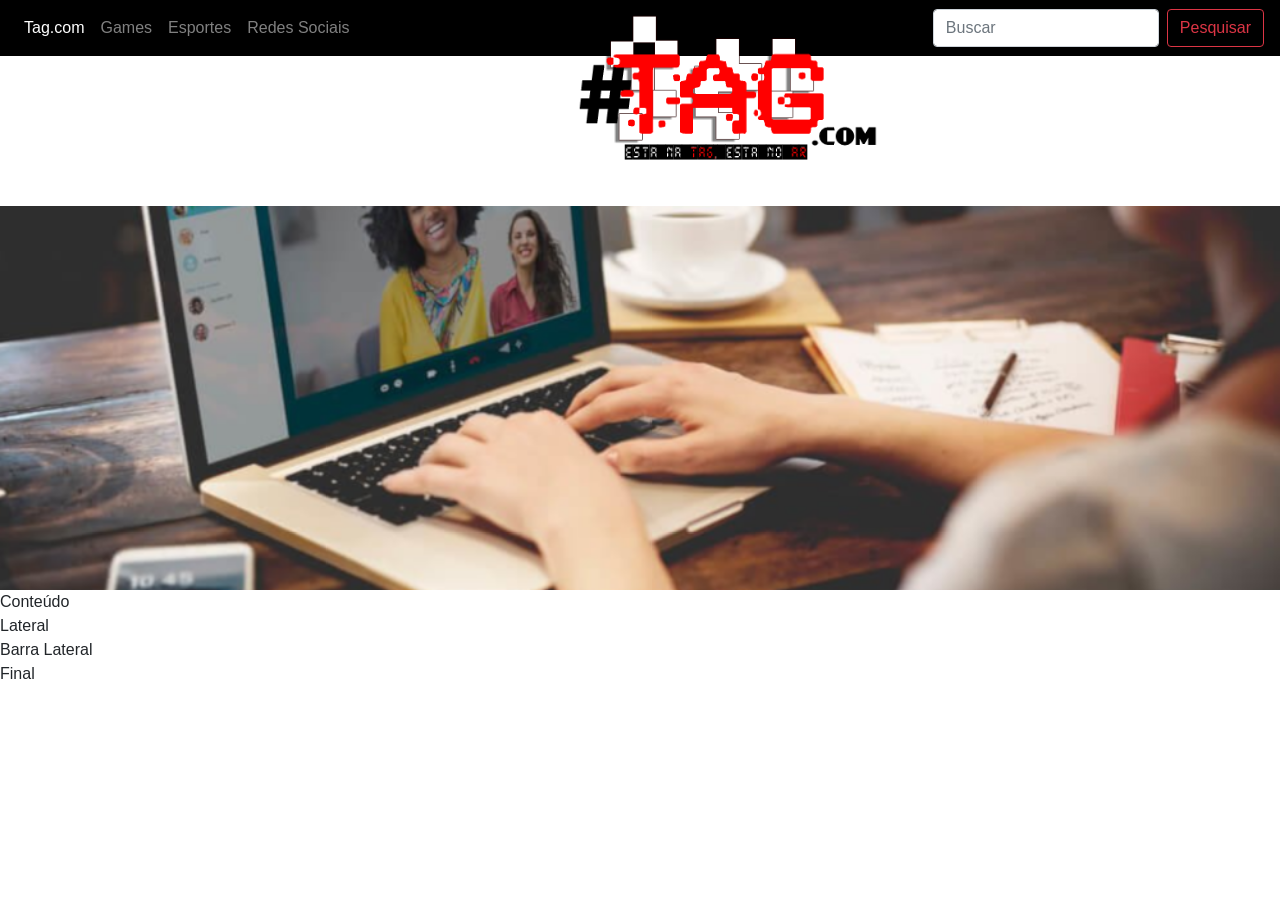
==== index.html @ afef3408 "Add files via upload" ====
<!DOCTYPE html>
<html lang="pt-br">
  <head>
    <!-- Meta tags Obrigatórias -->
    <meta charset="utf-8">
    <meta name="viewport" content="width=device-width, initial-scale=1, shrink-to-fit=no">
    <!-- Bootstrap CSS -->
    <link rel="stylesheet" href="https://stackpath.bootstrapcdn.com/bootstrap/4.1.3/css/bootstrap.min.css" integrity="sha384-MCw98/SFnGE8fJT3GXwEOngsV7Zt27NXFoaoApmYm81iuXoPkFOJwJ8ERdknLPMO" crossorigin="anonymous">
    <link href="css/estilo.css" rel="stylesheet">
    <title>Está na Tag, está no Ar!</title>
  </head>

  <body>
    <nav>
      <!--Logo centralizado e ajustado no topo-->
      <center>
      <div class="container">
        <div class="imgLogo">
        <img src="img/logo/logoaju.png" alt="Tag" width="25%" height="auto">
        </div>
      </div>
      </center>

      <!--Navegador no Topo-->
      <div class="navbar navbar-expand-lg navbar-dark">
          <button class="navbar-toggler" type="button" data-toggle="collapse" data-target="#navbarTogglerDemo01" aria-controls="navbarTogglerDemo01" aria-expanded="false" aria-label="Alterna navegação">
            <span class="navbar-toggler-icon"></span>
          </button>
          <div class="collapse navbar-collapse" id="navbarTogglerDemo01">
            <ul class="navbar-nav mr-auto mt-2 mt-lg-0">
              <li class="nav-item active">
                <a class="nav-link" href="#">Tag.com <span class="sr-only">(Página atual)</span></a>
              </li>
              <li class="nav-item">
                <a class="nav-link" href="#">Games</a>
              </li>
              <li class="nav-item">
                <a class="nav-link" href="#">Esportes</a>
              </li>
              <li class="nav-item">
                <a class="nav-link" href="#">Redes Sociais</a>
              </li>
            </ul>
            <form class="form-inline my-2 my-lg-0">
              <input class="form-control mr-sm-2" type="search" placeholder="Buscar" aria-label="Buscar">
              <button class="btn btn-outline-danger my-2 my-sm-0" type="submit">Pesquisar</button>
            </form>
          </div>
      </div>     
    </nav>
   
    <header>
      <div class="slideAju">
      <div id="carouselExampleSlidesOnly" class="carousel slide" data-ride="carousel">
        <div class="carousel-inner">
          <div class="carousel-item active">
            <img class="d-block w-100" src="img/slide/techajuste.png" alt="Tecnologia Hoje">
          </div>
          <div class="carousel-item">
            <img class="d-block w-100" src="img/slide/techaju.jpg" alt="Avanços Tecnologicos">
          </div>
          <div class="carousel-item">
            <img class="d-block w-100" src="img/slide/eradainfoaju.jpg" alt="Informação">
          </div>
        </div>
      </div>
      </div>
    </header>

    <main>Conteúdo</main>

    <section>Lateral</section>

    <aside>Barra Lateral</aside>

    <footer>Final</footer>









    

    <!-- JavaScript (Opcional) -->
    <!-- jQuery primeiro, depois Popper.js, depois Bootstrap JS -->
    <script src="https://code.jquery.com/jquery-3.3.1.slim.min.js" integrity="sha384-q8i/X+965DzO0rT7abK41JStQIAqVgRVzpbzo5smXKp4YfRvH+8abtTE1Pi6jizo" crossorigin="anonymous"></script>
    <script src="https://cdnjs.cloudflare.com/ajax/libs/popper.js/1.14.3/umd/popper.min.js" integrity="sha384-ZMP7rVo3mIykV+2+9J3UJ46jBk0WLaUAdn689aCwoqbBJiSnjAK/l8WvCWPIPm49" crossorigin="anonymous"></script>
    <script src="https://stackpath.bootstrapcdn.com/bootstrap/4.1.3/js/bootstrap.min.js" integrity="sha384-ChfqqxuZUCnJSK3+MXmPNIyE6ZbWh2IMqE241rYiqJxyMiZ6OW/JmZQ5stwEULTy" crossorigin="anonymous"></script>
  </body>
</html>
---- css/estilo.css ----
/*Arquivo CSS*/

nav {
    background: black;
    width: 100%;
    position: relative;
}

.imgLogo {
    position:absolute;
    top: 1%;
    width: 100%;
}

.slideAju {
    padding-top: 150px; 
    width: 100%; 
    height: 15%;
}
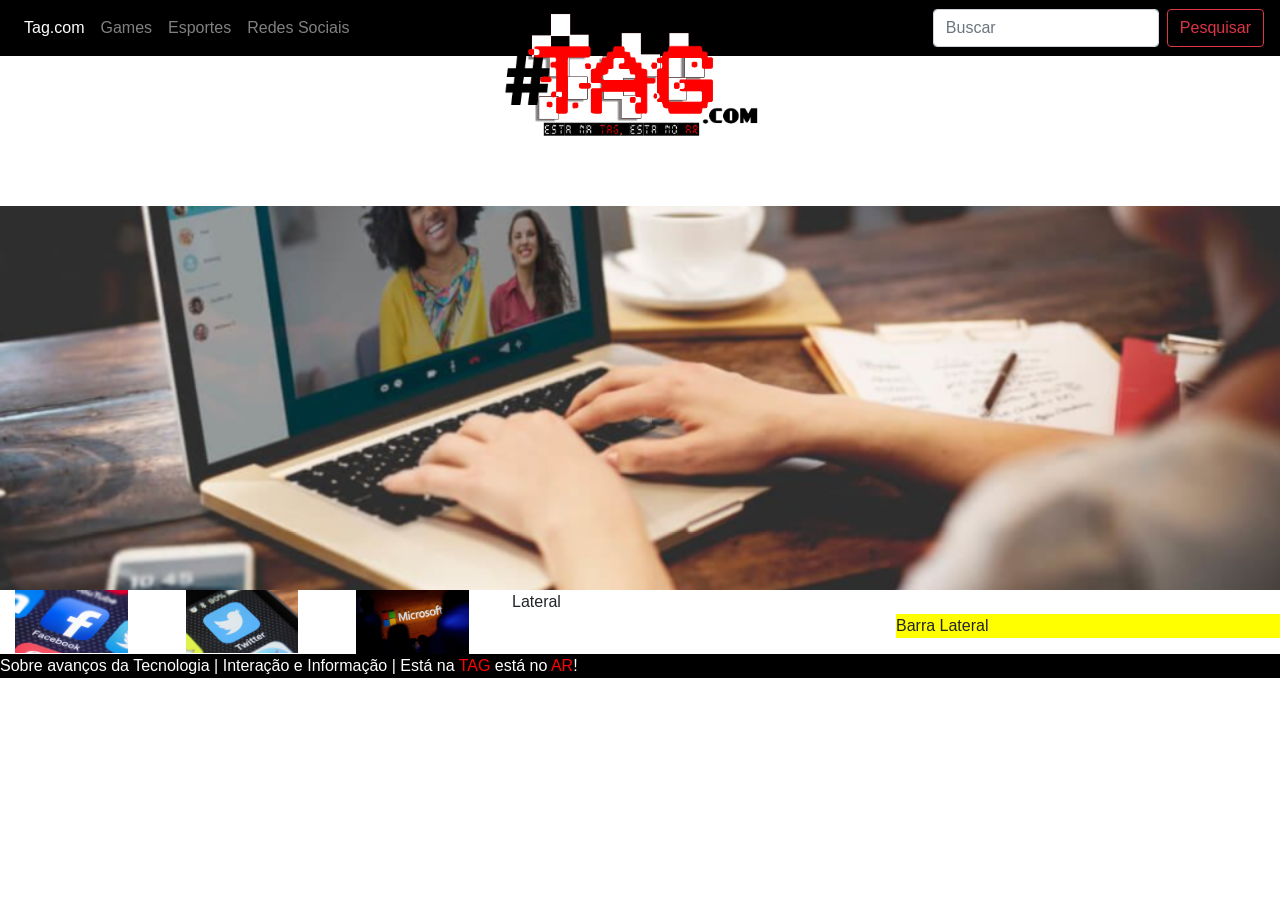
==== commit ca0c2eea: "Add files via upload" ====
--- a/index.html
+++ b/index.html
@@ -67,23 +67,34 @@
       </div>
     </header>
 
-    <main>Conteúdo</main>
+    <main>
+      <div class="container">
+       <div class="row">
+        <div class="col-md-4">
+          <img src="img/grid/facebooknot.jpg" alt="Noticia Facebook" width="80%">
+        </div>
+        <div class="col-md-4">
+          <img src="img/grid/notwitter.jpg" alt="Noticia Twitter" width="80%">
+        </div>
+        <div class="col-md-4">
+          <img src="img/grid/microsoft.jpg" alt="Noticia Microsoft" width="80%">
+        </div>
+       </div>
+      </div>
+
+    </main>
 
     <section>Lateral</section>
 
     <aside>Barra Lateral</aside>
 
-    <footer>Final</footer>
-
-
-
-
-
-
-
-
-
-    
+    <!--Footer com texto com cores da paleta de cor-->
+    <footer>
+      <div style="padding-left: px;">
+      Sobre avanços da Tecnologia | Interação e Informação | Está na 
+      <font color="red">TAG</font> está no <font color="red">AR</font>!
+      </div>
+    </footer>
 
     <!-- JavaScript (Opcional) -->
     <!-- jQuery primeiro, depois Popper.js, depois Bootstrap JS -->
--- a/css/estilo.css
+++ b/css/estilo.css
@@ -6,14 +6,33 @@
     position: relative;
 }
 
+footer {
+    background-color: black;
+    color: white;
+    clear: both;
+}
+
+main {
+    width: 40%;
+    float: left;
+    color: white;
+    background-color: rgb(255, 255, 255);
+}
+
+aside {
+    width: 30%;
+    background-color: yellow;
+    float: right;
+}
+
 .imgLogo {
     position:absolute;
     top: 1%;
-    width: 100%;
+    width: 85%;
 }
 
 .slideAju {
     padding-top: 150px; 
     width: 100%; 
     height: 15%;
-}+}
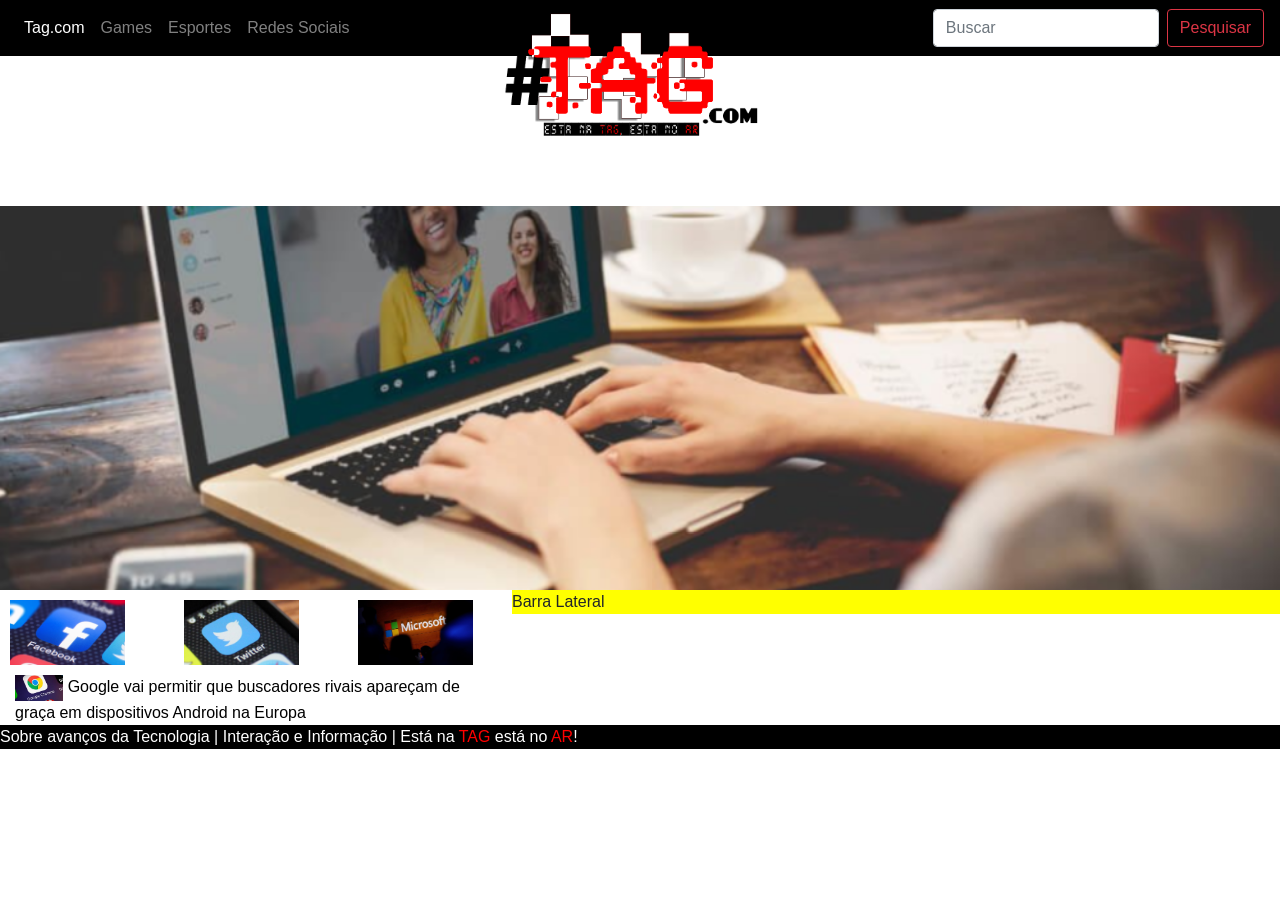
==== commit 2d873e89: "Add files via upload" ====
--- a/index.html
+++ b/index.html
@@ -67,8 +67,10 @@
       </div>
     </header>
 
-    <main>
-      <div class="container">
+    <aside>Barra Lateral</aside>
+
+    <section>
+      <div class="container" style="padding: 2% 2%;">
        <div class="row">
         <div class="col-md-4">
           <img src="img/grid/facebooknot.jpg" alt="Noticia Facebook" width="80%">
@@ -81,12 +83,14 @@
         </div>
        </div>
       </div>
+    </section>
 
+    <main>
+      <div class="container">
+        <img src="img/conteudo/gnoticia.jpg" alt="Google" width="10%"/>
+        Google vai permitir que buscadores rivais apareçam de graça em dispositivos Android na Europa
+      </div>
     </main>
-
-    <section>Lateral</section>
-
-    <aside>Barra Lateral</aside>
 
     <!--Footer com texto com cores da paleta de cor-->
     <footer>
--- a/css/estilo.css
+++ b/css/estilo.css
@@ -12,15 +12,19 @@
     clear: both;
 }
 
+section {
+    width: 40%;
+}
+
 main {
     width: 40%;
     float: left;
-    color: white;
+    color: rgb(0, 0, 0);
     background-color: rgb(255, 255, 255);
 }
 
 aside {
-    width: 30%;
+    width: 60%;
     background-color: yellow;
     float: right;
 }
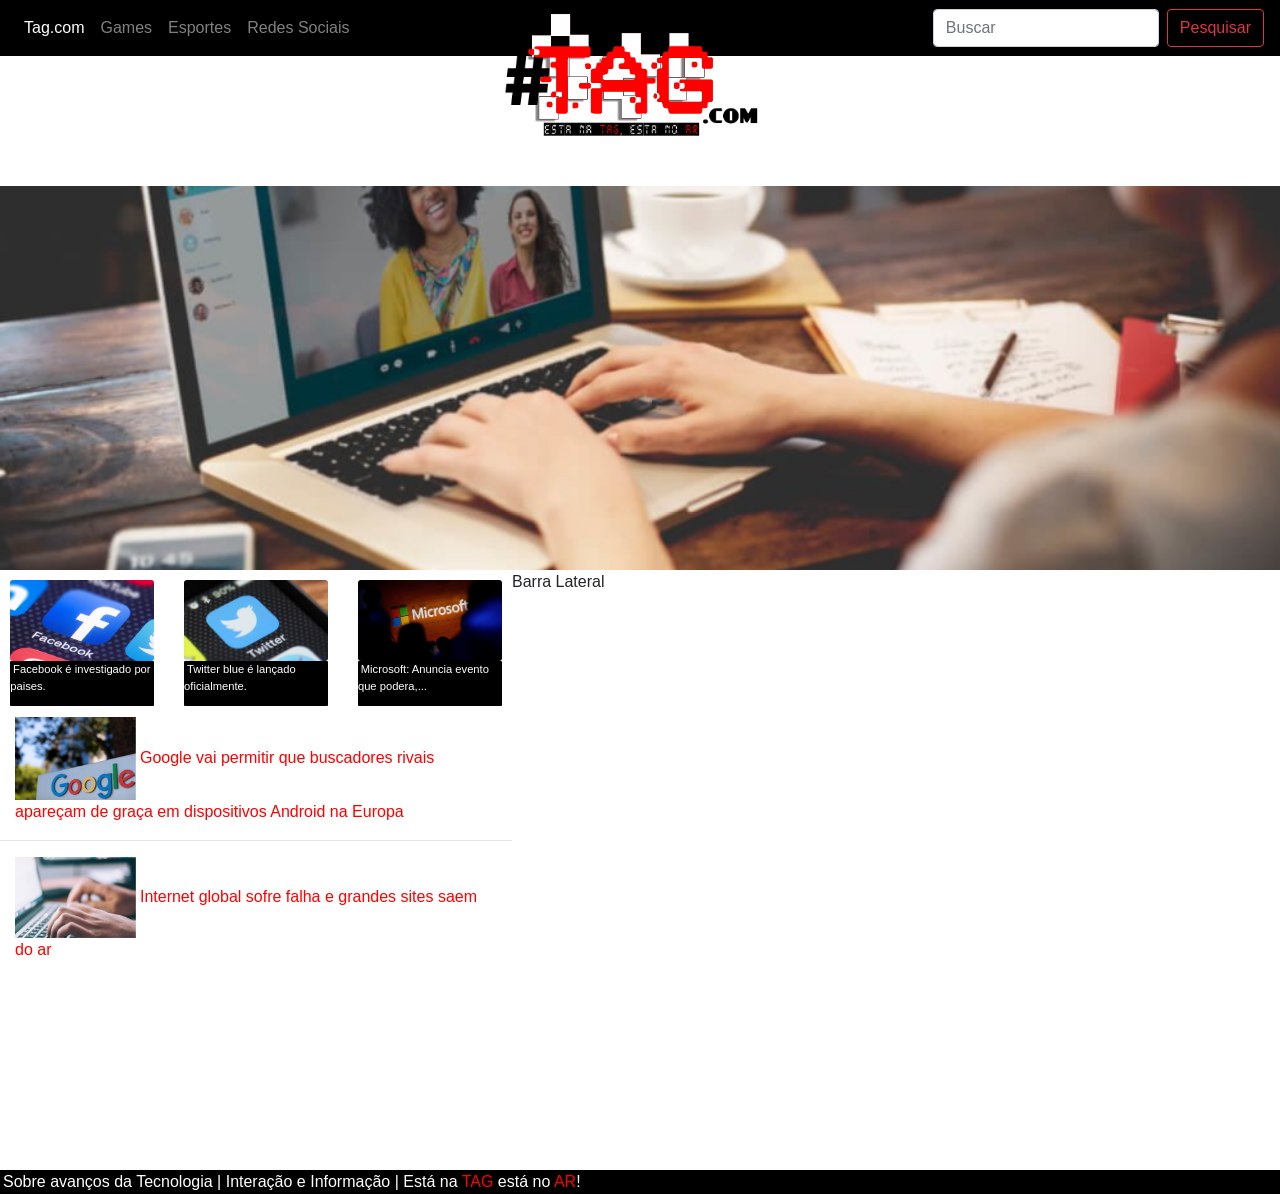
==== commit ccb2e9c1: "Add files via upload" ====
--- a/index.html
+++ b/index.html
@@ -7,6 +7,7 @@
     <!-- Bootstrap CSS -->
     <link rel="stylesheet" href="https://stackpath.bootstrapcdn.com/bootstrap/4.1.3/css/bootstrap.min.css" integrity="sha384-MCw98/SFnGE8fJT3GXwEOngsV7Zt27NXFoaoApmYm81iuXoPkFOJwJ8ERdknLPMO" crossorigin="anonymous">
     <link href="css/estilo.css" rel="stylesheet">
+
     <title>Está na Tag, está no Ar!</title>
   </head>
 
@@ -48,7 +49,8 @@
           </div>
       </div>     
     </nav>
-   
+    
+   <!--Carousel, com Imagens em Destaque-->
     <header>
       <div class="slideAju">
       <div id="carouselExampleSlidesOnly" class="carousel slide" data-ride="carousel">
@@ -69,32 +71,51 @@
 
     <aside>Barra Lateral</aside>
 
+    <!--Grid com 3 colunas, para sistema de noticias em destaque-->
     <section>
       <div class="container" style="padding: 2% 2%;">
        <div class="row">
         <div class="col-md-4">
-          <img src="img/grid/facebooknot.jpg" alt="Noticia Facebook" width="80%">
+          <img class="card-img" src="img/grid/facebooknot.jpg" alt="Facebook Noticia">
+          <div class="textGrid">
+            <a href="#" id="meulink">Facebook é investigado por paises.</a>
+          </div>
         </div>
+
         <div class="col-md-4">
-          <img src="img/grid/notwitter.jpg" alt="Noticia Twitter" width="80%">
+          <img class="card-img" src="img/grid/notwitter.jpg" alt="Twitter Noticia">
+          <div class="textGrid">
+            <a href="#" id="meulink">Twitter blue é lançado oficialmente.</a>
+          </div>
         </div>
+
         <div class="col-md-4">
-          <img src="img/grid/microsoft.jpg" alt="Noticia Microsoft" width="80%">
+          <img class="card-img" src="img/grid/microsoft.jpg" alt="Microsoft Noticia">
+          <div class="textGrid">
+            <a href="#" id="meulink">Microsoft: Anuncia evento que podera,...</a>
+          </div>
         </div>
-       </div>
       </div>
     </section>
-
+    
+    <!--Conteúdo do Site-->
     <main>
       <div class="container">
-        <img src="img/conteudo/gnoticia.jpg" alt="Google" width="10%"/>
+        <img src="img/conteudo/gnoticia.png" alt="Google" width="25%"/>
         Google vai permitir que buscadores rivais apareçam de graça em dispositivos Android na Europa
+      </div>
+
+      <hr>
+
+      <div class="container">
+        <img src="img/conteudo/inoticia.png" alt="Noticia" width="25%"/>
+        Internet global sofre falha e grandes sites saem do ar
       </div>
     </main>
 
     <!--Footer com texto com cores da paleta de cor-->
     <footer>
-      <div style="padding-left: px;">
+      <div style="padding-left: 3px;">
       Sobre avanços da Tecnologia | Interação e Informação | Está na 
       <font color="red">TAG</font> está no <font color="red">AR</font>!
       </div>
--- a/css/estilo.css
+++ b/css/estilo.css
@@ -14,18 +14,20 @@
 
 section {
     width: 40%;
+    color: white;
+    font-size: 0.7em;
 }
 
 main {
     width: 40%;
     float: left;
-    color: rgb(0, 0, 0);
+    color: rgb(255, 0, 0);
     background-color: rgb(255, 255, 255);
 }
 
 aside {
     width: 60%;
-    background-color: yellow;
+    height: 600px;
     float: right;
 }
 
@@ -36,7 +38,17 @@
 }
 
 .slideAju {
-    padding-top: 150px; 
+    padding-top: 130px; 
     width: 100%; 
     height: 15%;
 }
+
+.textGrid {
+    background: black;
+    position: relative;
+    width: 100%;
+    height: 45px;
+    border-radius: 1px;
+}
+
+#meulink { color: rgb(255, 255, 255); padding-left: 2%; }
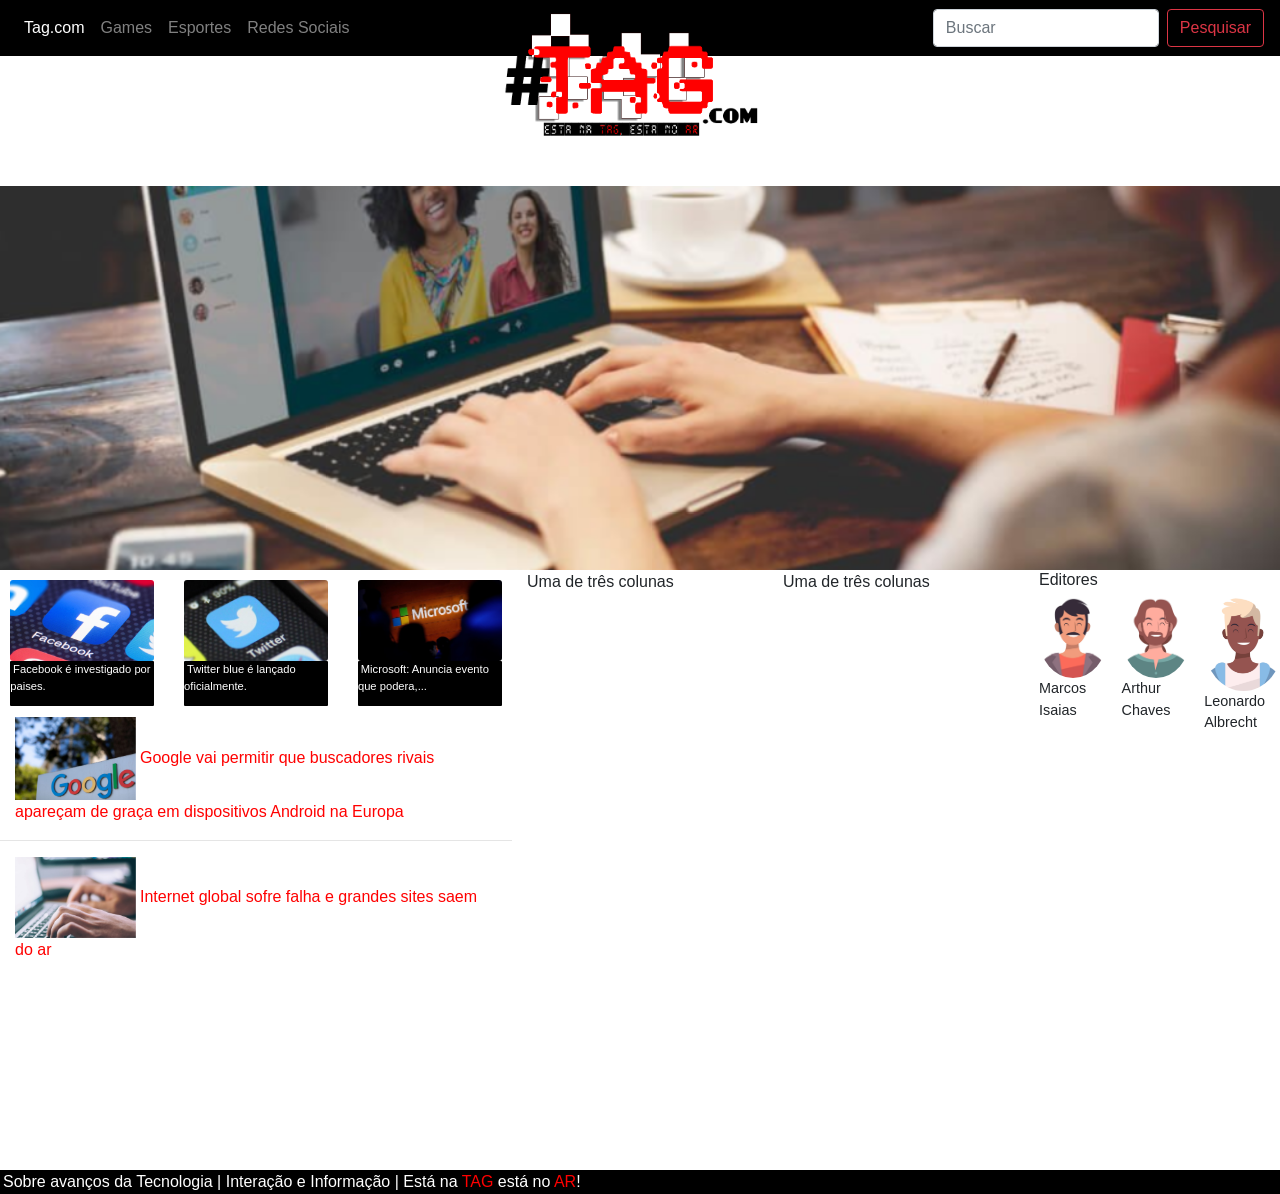
==== commit 2a168735: "Add files via upload" ====
--- a/index.html
+++ b/index.html
@@ -69,7 +69,40 @@
       </div>
     </header>
 
-    <aside>Barra Lateral</aside>
+    <aside>
+      <div class="container">
+        <div class="row">
+          <div class="col-md">
+            Uma de três colunas
+          </div>
+          <div class="col-md">
+            Uma de três colunas
+          </div>
+          <div class="col-md">  
+
+              <h6>Editores</h6>
+
+              <div class="row">
+               <div class="col-sm">
+               <img class="imgEditores" src="img/avatar/av2.png"/>
+               <p style="font-size: 0.9em;">Marcos<br>
+                 Isaias</p>
+              </div>
+
+              <div class="col-sm">
+               <img class="imgEditores" src="img/avatar/av1.png"/>
+               <p style="font-size: 0.9em;">Arthur<br> 
+                 Chaves</p>
+              </div>
+
+              <div class="col-sm">
+               <img class="imgEditores" src="img/avatar/av3.png"/>
+               <p style="font-size: 0.9em;">Leonardo<br> 
+                  Albrecht</p>
+              </div>
+            </div>
+         </div>
+    </aside>
 
     <!--Grid com 3 colunas, para sistema de noticias em destaque-->
     <section>
@@ -102,14 +135,16 @@
     <main>
       <div class="container">
         <img src="img/conteudo/gnoticia.png" alt="Google" width="25%"/>
-        Google vai permitir que buscadores rivais apareçam de graça em dispositivos Android na Europa
+        <a href="#" id="linkRed">Google vai permitir que buscadores rivais 
+          apareçam de graça em dispositivos Android na Europa</a>
       </div>
 
       <hr>
 
       <div class="container">
         <img src="img/conteudo/inoticia.png" alt="Noticia" width="25%"/>
-        Internet global sofre falha e grandes sites saem do ar
+        <a href="#" id="linkRed">Internet global sofre falha e grandes 
+          sites saem do ar</a>
       </div>
     </main>
 
--- a/css/estilo.css
+++ b/css/estilo.css
@@ -51,4 +51,15 @@
     border-radius: 1px;
 }
 
+.imgEditores {
+    border-radius: 50%;
+    width: 130%;
+}
+
+.fontSize {
+    font-size: 1em;
+}
+
 #meulink { color: rgb(255, 255, 255); padding-left: 2%; }
+
+#linkRed { color: rgb(255, 0, 0);}
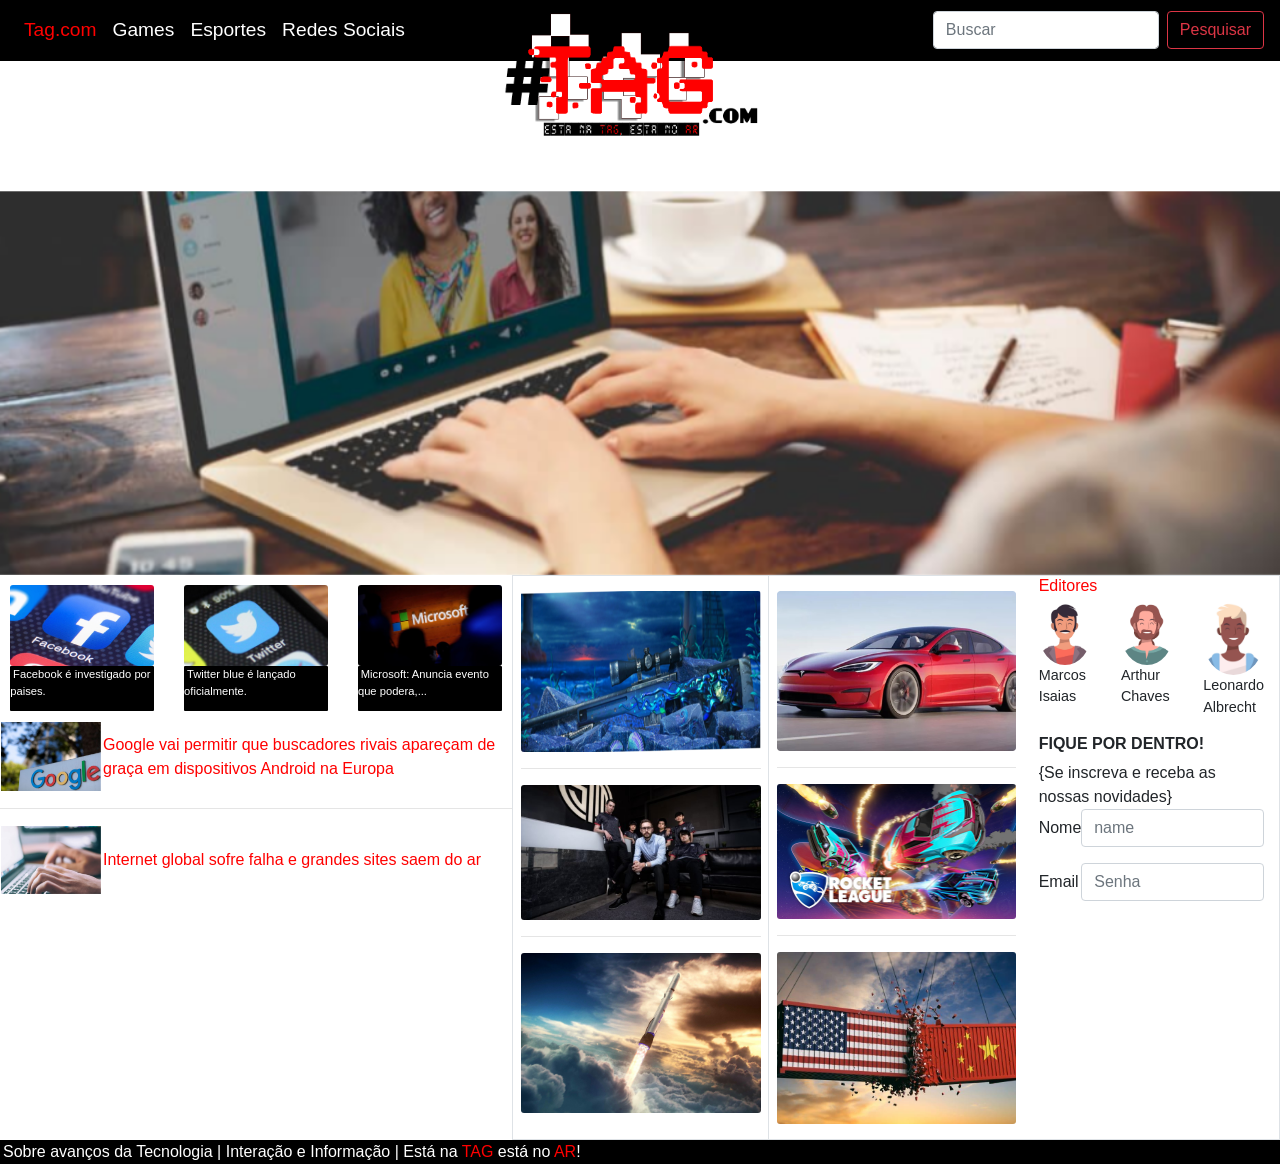
==== commit 67720e35: "Add files via upload" ====
--- a/index.html
+++ b/index.html
@@ -7,6 +7,9 @@
     <!-- Bootstrap CSS -->
     <link rel="stylesheet" href="https://stackpath.bootstrapcdn.com/bootstrap/4.1.3/css/bootstrap.min.css" integrity="sha384-MCw98/SFnGE8fJT3GXwEOngsV7Zt27NXFoaoApmYm81iuXoPkFOJwJ8ERdknLPMO" crossorigin="anonymous">
     <link href="css/estilo.css" rel="stylesheet">
+    <link rel="icon" type="image/png" sizes="16x16"  href="img/favico/favicon.ico">
+    <meta name="msapplication-TileColor" content="#ffffff">
+    <meta name="theme-color" content="#ffffff">
 
     <title>Está na Tag, está no Ar!</title>
   </head>
@@ -23,23 +26,23 @@
       </center>
 
       <!--Navegador no Topo-->
-      <div class="navbar navbar-expand-lg navbar-dark">
+      <div class="navbar navbar-expand-lg navbar-dark" style="font-size: 1.2em;">
           <button class="navbar-toggler" type="button" data-toggle="collapse" data-target="#navbarTogglerDemo01" aria-controls="navbarTogglerDemo01" aria-expanded="false" aria-label="Alterna navegação">
             <span class="navbar-toggler-icon"></span>
           </button>
           <div class="collapse navbar-collapse" id="navbarTogglerDemo01">
             <ul class="navbar-nav mr-auto mt-2 mt-lg-0">
               <li class="nav-item active">
-                <a class="nav-link" href="#">Tag.com <span class="sr-only">(Página atual)</span></a>
+                <a class="nav-link" href="#" style="color: red;">Tag.com <span class="sr-only">(Página atual)</span></a>
               </li>
               <li class="nav-item">
-                <a class="nav-link" href="#">Games</a>
+                <a class="nav-link" href="#" style="color: white;">Games</a>
               </li>
               <li class="nav-item">
-                <a class="nav-link" href="#">Esportes</a>
+                <a class="nav-link" href="#" style="color: white;">Esportes</a>
               </li>
               <li class="nav-item">
-                <a class="nav-link" href="#">Redes Sociais</a>
+                <a class="nav-link" href="#" style="color: white;">Redes Sociais</a>
               </li>
             </ul>
             <form class="form-inline my-2 my-lg-0">
@@ -70,18 +73,27 @@
     </header>
 
     <aside>
-      <div class="container">
-        <div class="row">
-          <div class="col-md">
-            Uma de três colunas
-          </div>
-          <div class="col-md">
-            Uma de três colunas
-          </div>
-          <div class="col-md">  
-
-              <h6>Editores</h6>
-
+      <div class="row border" style="margin: 0%;">
+        <div class="col-md-4" style="padding: 2% 1%;">
+            <img class="card-img" src="img/noticias/awp.png"/>
+            <hr>
+            <img class="card-img" src="img/noticias/lolline.jpg"/>
+            <hr>
+            <img class="card-img" src="img/noticias/future.jpg"/>
+        </div>
+
+        <!--2 Coluna com Imagens em card de noticias-->
+        <div class="col-md-4 border-left" style="padding: 2% 1%;">
+            <img class="card-img" src="img/noticias/tesla.png"/>
+            <hr>
+            <img class="card-img" src="img/noticias/rocketleague.jpg"/>
+            <hr>
+            <img class="card-img" src="img/noticias/eua.jfif"/>
+        </div>
+
+        <!--3 Coluna com Informções do Editores e Formulario-->
+        <div class="col-md-4">
+              <h6 style="color: red;">Editores</h6>
               <div class="row">
                <div class="col-sm">
                <img class="imgEditores" src="img/avatar/av2.png"/>
@@ -101,12 +113,34 @@
                   Albrecht</p>
               </div>
             </div>
-         </div>
+
+            <h6>
+              <strong>FIQUE POR DENTRO!</strong>
+              </h6>
+            {Se inscreva e receba as nossas novidades}
+
+            <form>
+              <div class="form-group row">
+                <label for="inputName" class="col-sm-2 col-form-label">Nome</label>
+                <div class="col-sm-10">
+                  <input type="email" class="form-control" id="inputName" placeholder="name">
+                </div>
+              </div>
+              <div class="form-group row">
+                <label for="inputEmail" class="col-sm-2 col-form-label">Email</label>
+                <div class="col-sm-10">
+                  <input type="email" class="form-control" id="inputEmail" placeholder="Senha">
+                </div>
+              </div>
+
+
+        </div>
+      </div>
     </aside>
 
     <!--Grid com 3 colunas, para sistema de noticias em destaque-->
     <section>
-      <div class="container" style="padding: 2% 2%;">
+      <div style="padding: 2% 2%;">
        <div class="row">
         <div class="col-md-4">
           <img class="card-img" src="img/grid/facebooknot.jpg" alt="Facebook Noticia">
@@ -133,19 +167,30 @@
     
     <!--Conteúdo do Site-->
     <main>
-      <div class="container">
-        <img src="img/conteudo/gnoticia.png" alt="Google" width="25%"/>
-        <a href="#" id="linkRed">Google vai permitir que buscadores rivais 
-          apareçam de graça em dispositivos Android na Europa</a>
-      </div>
-
-      <hr>
-
-      <div class="container">
-        <img src="img/conteudo/inoticia.png" alt="Noticia" width="25%"/>
-        <a href="#" id="linkRed">Internet global sofre falha e grandes 
-          sites saem do ar</a>
-      </div>
+        <table>
+          <tr>
+            <td><img  width="100" src="img/conteudo/gnoticia.png"/></td>
+  
+            <td>
+              <a href="#" id="linkRed">Google vai permitir que buscadores rivais 
+              apareçam de graça em dispositivos Android na Europa</a>
+            </td> 
+          </tr>
+  
+        </table>
+  
+        <hr>
+  
+        <table>
+          <tr>
+            <td><img  width="100" src="img/conteudo/inoticia.png"/></td>
+  
+            <td> 
+              <a href="#" id="linkRed">Internet global sofre falha e grandes 
+              sites saem do ar</a>
+            </td> 
+          </tr>
+        </table>
     </main>
 
     <!--Footer com texto com cores da paleta de cor-->
--- a/css/estilo.css
+++ b/css/estilo.css
@@ -27,7 +27,6 @@
 
 aside {
     width: 60%;
-    height: 600px;
     float: right;
 }
 
@@ -53,11 +52,7 @@
 
 .imgEditores {
     border-radius: 50%;
-    width: 130%;
-}
-
-.fontSize {
-    font-size: 1em;
+    width: 100%;
 }
 
 #meulink { color: rgb(255, 255, 255); padding-left: 2%; }
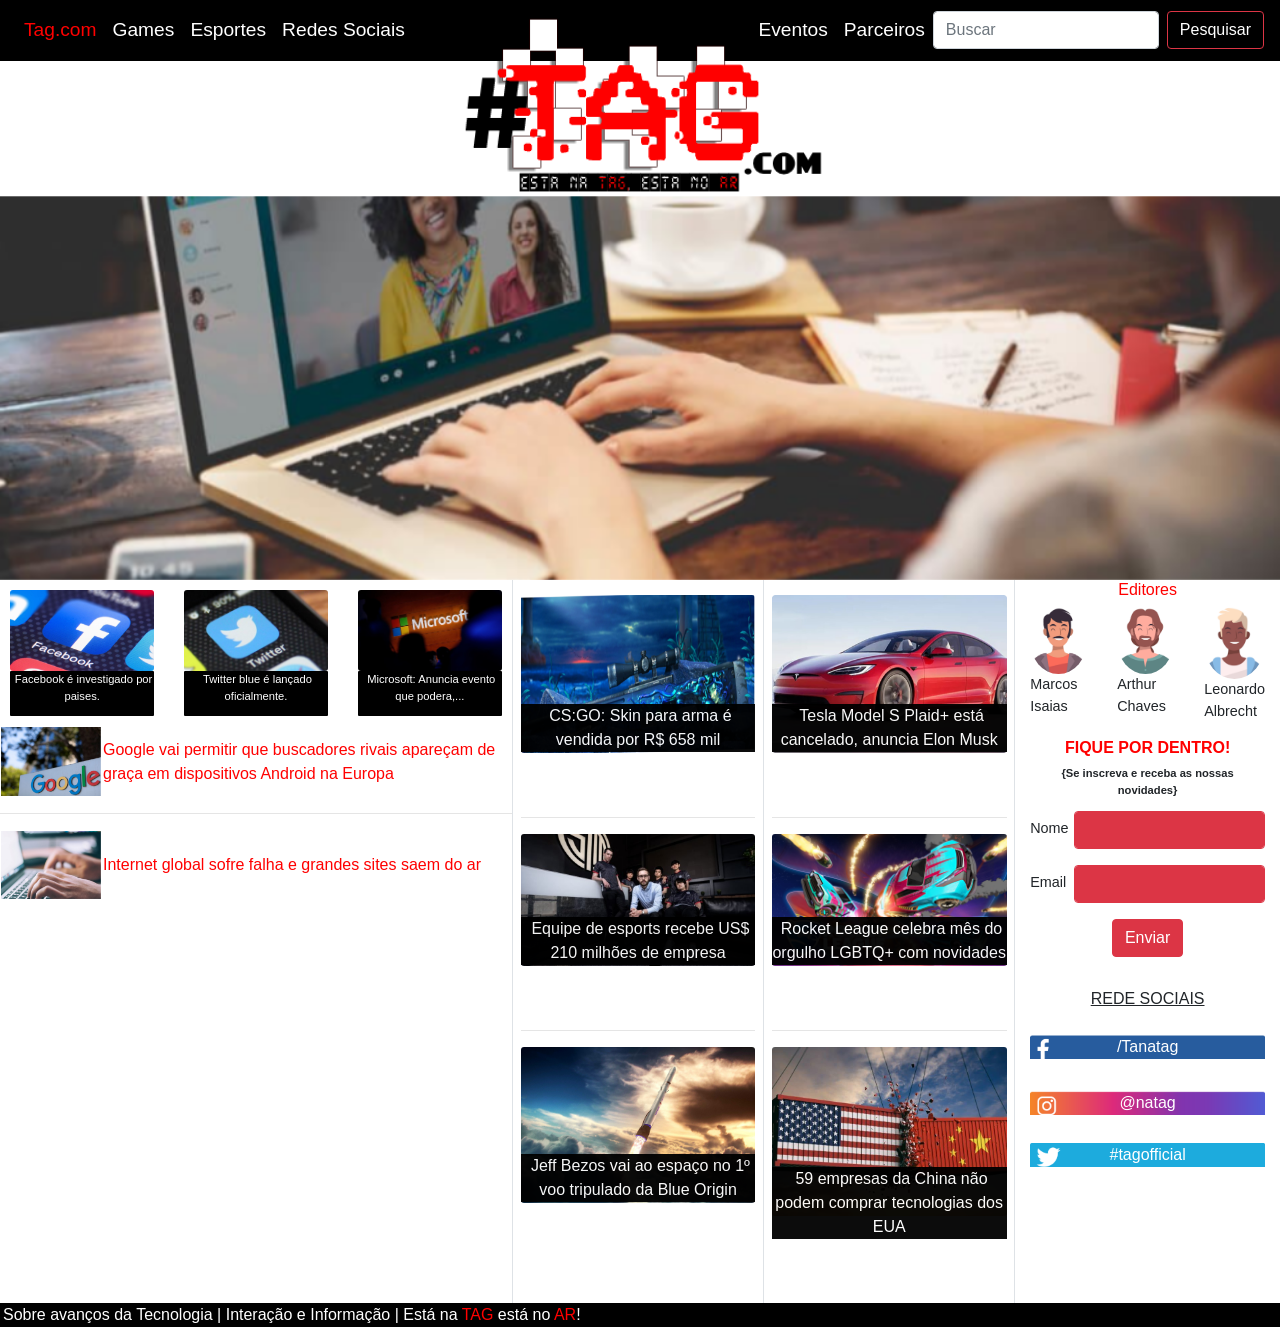
==== commit 6c5b5418: "Add files via upload" ====
--- a/index.html
+++ b/index.html
@@ -1,28 +1,24 @@
 <!DOCTYPE html>
 <html lang="pt-br">
   <head>
-    <!-- Meta tags Obrigatórias -->
     <meta charset="utf-8">
     <meta name="viewport" content="width=device-width, initial-scale=1, shrink-to-fit=no">
-    <!-- Bootstrap CSS -->
     <link rel="stylesheet" href="https://stackpath.bootstrapcdn.com/bootstrap/4.1.3/css/bootstrap.min.css" integrity="sha384-MCw98/SFnGE8fJT3GXwEOngsV7Zt27NXFoaoApmYm81iuXoPkFOJwJ8ERdknLPMO" crossorigin="anonymous">
     <link href="css/estilo.css" rel="stylesheet">
-    <link rel="icon" type="image/png" sizes="16x16"  href="img/favico/favicon.ico">
-    <meta name="msapplication-TileColor" content="#ffffff">
-    <meta name="theme-color" content="#ffffff">
-
-    <title>Está na Tag, está no Ar!</title>
+    <link href="css/bootstrap.css" rel="stylesheet">
+    <link rel="shortcut icon" href="img/favico/favicon.ico">
+    <title>Tag.com - "Está na Tag, está no Ar!"</title>
   </head>
 
   <body>
     <nav>
       <!--Logo centralizado e ajustado no topo-->
       <center>
-      <div class="container">
-        <div class="imgLogo">
-        <img src="img/logo/logoaju.png" alt="Tag" width="25%" height="auto">
-        </div>
-      </div>
+        <div class="container">
+          <div class="imgLogo">
+          <img src="img/logo/logoaju.png" width="30%" alt="Tag.com Logo">
+          </div>
+        </div>
       </center>
 
       <!--Navegador no Topo-->
@@ -33,7 +29,7 @@
           <div class="collapse navbar-collapse" id="navbarTogglerDemo01">
             <ul class="navbar-nav mr-auto mt-2 mt-lg-0">
               <li class="nav-item active">
-                <a class="nav-link" href="#" style="color: red;">Tag.com <span class="sr-only">(Página atual)</span></a>
+                <a class="nav-link active" href="./index.html" style="color: red;">Tag.com <span class="sr-only">(Página atual)</span></a>
               </li>
               <li class="nav-item">
                 <a class="nav-link" href="#" style="color: white;">Games</a>
@@ -46,6 +42,14 @@
               </li>
             </ul>
             <form class="form-inline my-2 my-lg-0">
+              <ul class="navbar-nav mr-auto mt-2 mt-lg-0">
+                <li class="nav-item">
+                  <a class="nav-link" href="#" style="color: white;">Eventos</a>
+                </li>
+                <li class="nav-item">
+                  <a class="nav-link" href="#" style="color: white; ">Parceiros</a>
+                </li>              
+              </ul>
               <input class="form-control mr-sm-2" type="search" placeholder="Buscar" aria-label="Buscar">
               <button class="btn btn-outline-danger my-2 my-sm-0" type="submit">Pesquisar</button>
             </form>
@@ -55,7 +59,7 @@
     
    <!--Carousel, com Imagens em Destaque-->
     <header>
-      <div class="slideAju">
+      <div class="carousel-auto">
       <div id="carouselExampleSlidesOnly" class="carousel slide" data-ride="carousel">
         <div class="carousel-inner">
           <div class="carousel-item active">
@@ -73,33 +77,51 @@
     </header>
 
     <aside>
-      <div class="row border" style="margin: 0%;">
-        <div class="col-md-4" style="padding: 2% 1%;">
+      <div class="row" style="margin: 0%;">
+        <div class="col-md border-left" style="padding: 2% 1%;">
             <img class="card-img" src="img/noticias/awp.png"/>
+            <div class="bgGrid textCenter">
+              <a href="./pages/csgo.html" id="meulink">CS:GO: Skin para arma é vendida por R$ 658 mil</a>
+            </div>
             <hr>
             <img class="card-img" src="img/noticias/lolline.jpg"/>
+            <div class="bgGrid textCenter">
+              <a href="./pages/equipe_lol.html" id="meulink">Equipe de esports recebe US$ 210 milhões de empresa</a>
+            </div>
             <hr>
             <img class="card-img" src="img/noticias/future.jpg"/>
+            <div class="bgGrid textCenter">
+              <a href="./pages/jeffbezos.html" id="meulink">Jeff Bezos vai ao espaço no 1º voo tripulado da Blue Origin</a>
+            </div>
         </div>
 
         <!--2 Coluna com Imagens em card de noticias-->
-        <div class="col-md-4 border-left" style="padding: 2% 1%;">
-            <img class="card-img" src="img/noticias/tesla.png"/>
+        <div class="col-md border-left" style="padding: 2% 1%;">
+            <img class="card-img" src="img/noticias/tesla.png">
+            <div class="bgGrid textCenter">
+              <a href="./pages/tesla.html" id="meulink">Tesla Model S Plaid+ está cancelado, anuncia Elon Musk</a>
+            </div>
             <hr>
             <img class="card-img" src="img/noticias/rocketleague.jpg"/>
+            <div class="bgGrid textCenter">
+              <a href="./pages/rocket_league.html" id="meulink">Rocket League celebra mês do orgulho LGBTQ+ com novidades</a>
+            </div>
             <hr>
             <img class="card-img" src="img/noticias/eua.jfif"/>
+            <div class="bgGrid textCenter">
+              <a href="./pages/eua_paises.html" id="meulink">59 empresas da China não podem comprar tecnologias dos EUA</a>
+            </div>
         </div>
 
         <!--3 Coluna com Informções do Editores e Formulario-->
-        <div class="col-md-4">
-              <h6 style="color: red;">Editores</h6>
+        <div class="col-md border-left">
+              <h6 class="textCenter" style="color: red;">Editores</h6>
               <div class="row">
                <div class="col-sm">
-               <img class="imgEditores" src="img/avatar/av2.png"/>
-               <p style="font-size: 0.9em;">Marcos<br>
+                 <img class="imgEditores" src="img/avatar/av2.png"/>
+                 <p style="font-size: 0.9em;">Marcos<br>
                  Isaias</p>
-              </div>
+               </div>
 
               <div class="col-sm">
                <img class="imgEditores" src="img/avatar/av1.png"/>
@@ -114,26 +136,72 @@
               </div>
             </div>
 
-            <h6>
-              <strong>FIQUE POR DENTRO!</strong>
-              </h6>
-            {Se inscreva e receba as nossas novidades}
-
-            <form>
+            <!--Texto do Formulario Centralizado e com a cor da paleta de Cores-->
+            <div class="textCenter">
+               <h6>
+                 <strong>
+                  <font color="red">FIQUE POR DENTRO!</font>
+                 </strong>
+               </h6>
+
+               <div style="font-size: 70%">
+                 <strong>
+                  {Se inscreva e receba as nossas novidades}
+                 </strong>
+               </div>
+            </div>
+
+            <!--Formulario-->
+            <form style="padding: 5% 0%; font-size: 0.9em;">
               <div class="form-group row">
                 <label for="inputName" class="col-sm-2 col-form-label">Nome</label>
                 <div class="col-sm-10">
-                  <input type="email" class="form-control" id="inputName" placeholder="name">
+                  <input type="name" class="form-control btn-danger" id="inputName">
                 </div>
               </div>
               <div class="form-group row">
                 <label for="inputEmail" class="col-sm-2 col-form-label">Email</label>
                 <div class="col-sm-10">
-                  <input type="email" class="form-control" id="inputEmail" placeholder="Senha">
+                  <input type="email" class="form-control btn-danger" id="inputEmail">
                 </div>
               </div>
-
-
+              <!--Botão Centralizado-->
+              <div class="row justify-content-center">
+              <a href="#" class="btn btn-danger">Enviar</a>
+              </div>
+            </form>
+            
+            <!--Area de Redes Sociasi e contato do site-->
+            <div class="textCenter" style="padding: 8% 0%;">
+              <u>REDE SOCIAIS</u>
+            </div>
+            <div style="padding: 2% 0%;">
+              <div class="imgface">
+                <a href="https://www.facebook.com/Tagcom-106992501632839" target="_blank" id="linkWhite">
+                  <p class="textCenter">
+                   /Tanatag
+                  </p>
+                </a>
+              </div>
+            </div>
+
+            <div style="padding: 5% 0%;">
+              <div class="imginstagram">
+                <a href="https://www.instagram.com/tanatag1_/" target="_blank" id="linkWhite">
+                  <p class="textCenter">
+                   @natag
+                  </p>
+                </a>
+              </div>
+            </div>
+
+            <div class="imgtwitter">
+              <a href="https://twitter.com/TaNaTag_" target="_blank" id="linkWhite">
+                 <p class="textCenter">
+                 #tagofficial
+                 </p>
+              </a>
+            </div>
         </div>
       </div>
     </aside>
@@ -144,22 +212,22 @@
        <div class="row">
         <div class="col-md-4">
           <img class="card-img" src="img/grid/facebooknot.jpg" alt="Facebook Noticia">
-          <div class="textGrid">
-            <a href="#" id="meulink">Facebook é investigado por paises.</a>
+          <div class="textGrid textCenter">
+            <a href="./pages/facebook_investigado.html" id="meulink">Facebook é investigado por paises.</a>
           </div>
         </div>
 
         <div class="col-md-4">
           <img class="card-img" src="img/grid/notwitter.jpg" alt="Twitter Noticia">
-          <div class="textGrid">
-            <a href="#" id="meulink">Twitter blue é lançado oficialmente.</a>
+          <div class="textGrid textCenter">
+            <a href="./pages/twitter_blue.html" id="meulink">Twitter blue é lançado oficialmente.</a>
           </div>
         </div>
 
         <div class="col-md-4">
           <img class="card-img" src="img/grid/microsoft.jpg" alt="Microsoft Noticia">
-          <div class="textGrid">
-            <a href="#" id="meulink">Microsoft: Anuncia evento que podera,...</a>
+          <div class="textGrid textCenter">
+            <a href="./pages/microsoft_anuncia_evento.html" id="meulink">Microsoft: Anuncia evento que podera,...</a>
           </div>
         </div>
       </div>
@@ -172,7 +240,7 @@
             <td><img  width="100" src="img/conteudo/gnoticia.png"/></td>
   
             <td>
-              <a href="#" id="linkRed">Google vai permitir que buscadores rivais 
+              <a href="./pages/google_e_buscadores_rivais.html" id="linkRed">Google vai permitir que buscadores rivais 
               apareçam de graça em dispositivos Android na Europa</a>
             </td> 
           </tr>
@@ -186,7 +254,7 @@
             <td><img  width="100" src="img/conteudo/inoticia.png"/></td>
   
             <td> 
-              <a href="#" id="linkRed">Internet global sofre falha e grandes 
+              <a href="./pages/internet_global.html" id="linkRed">Internet global sofre falha e grandes 
               sites saem do ar</a>
             </td> 
           </tr>
--- a/css/estilo.css
+++ b/css/estilo.css
@@ -33,11 +33,14 @@
 .imgLogo {
     position:absolute;
     top: 1%;
-    width: 85%;
+    right: 0;
+    left: 0;
 }
 
-.slideAju {
-    padding-top: 130px; 
+
+
+.carousel-auto {
+    padding-top: 135px; 
     width: 100%; 
     height: 15%;
 }
@@ -50,6 +53,14 @@
     border-radius: 1px;
 }
 
+.bgGrid {
+    background-color: black;
+    position: relative;
+    opacity: 95%;
+    top: -7%;
+    width: 100%;
+}
+
 .imgEditores {
     border-radius: 50%;
     width: 100%;
@@ -58,3 +69,47 @@
 #meulink { color: rgb(255, 255, 255); padding-left: 2%; }
 
 #linkRed { color: rgb(255, 0, 0);}
+
+#linkWhite { color: rgb(255, 255, 255);}
+
+
+.textCenter {
+    text-align: center;
+}
+
+/* Classes, para a area de Contatos de Redes Socias do site*/
+.imgface {
+    background-image: url(../img/redesocial/facebook.png);
+    width: 100%;
+    height: 4%;
+    background-repeat: no-repeat;
+    background-size:cover;
+}
+
+.imginstagram {
+    background-image: url(../img/redesocial/instagram.png);
+    width: 100%;
+    height: auto;
+    background-repeat: no-repeat;
+    background-size:cover;
+}
+
+.imgtwitter {
+    background-image: url(../img/redesocial/twitter.png);
+    width: 100%;
+    height: auto;
+    background-repeat: no-repeat;
+    background-size:cover;
+}
+
+/*sistema de device mobile*/
+@media screen and (max-width:480px) {
+    nav {position: none; width: 100%;}
+    aside {float: none; width: 100%;}
+    .imgLogo {position: none; top: 100%;}
+    main {width: 100%; float:none; padding: 2% 0%;}
+    section {width: 100%;}
+    .col-md-4 {padding: 2% 0%;}
+    .carousel-auto {padding-top: none; width: 100%;}
+    .bgGrid {top: 0%; opacity: 100%;}
+}
